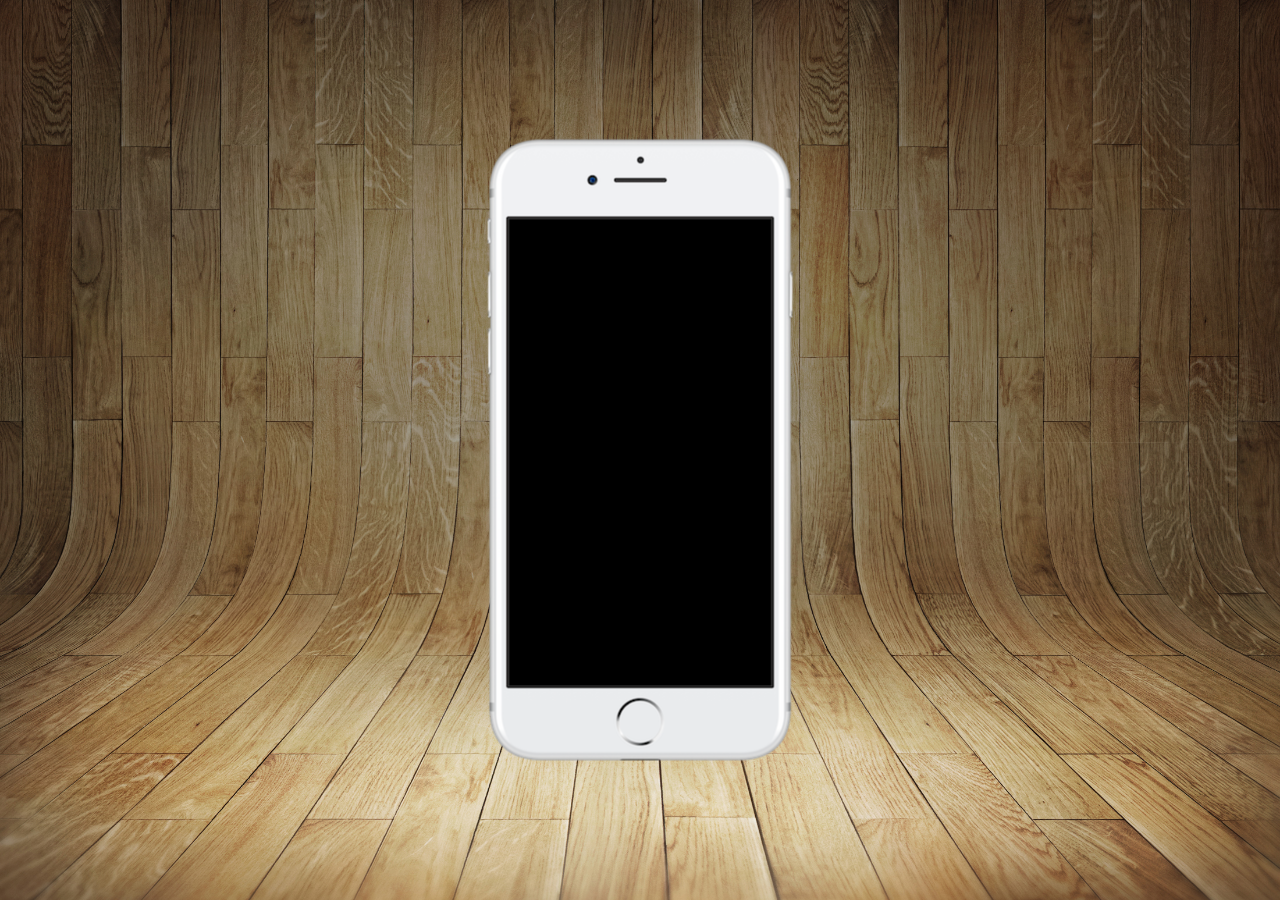
==== index.html @ 0b27002f "starting the project" ====
<!DOCTYPE html>
<html lang="en">
<head>
    <meta charset="UTF-8">
    <meta name="viewport" content="width=device-width, initial-scale=1.0">
    <title>Document</title>
    <link rel="shortcut icon" href="pacote-d013/favicon.ico" type="image/x-icon">
    <link rel="stylesheet" href="styles/style.css">
</head>
<body>
    <main>
        <section id="phone">

        </section>

        <section id="social-medias">

        </section>
    </main>
</body>
</html>
---- styles/style.css ----
* {
    margin: 0px;
    padding: 0px;
}

html, body {
    height: 100vh;
    width: 100vw;
    background-color: black;
}

body {
    background: url(/pacote-d013/imagens/fundo-madeira.jpg) no-repeat top center/cover fixed;
}

main {
    position: relative;
    height: 100vh;
}

section#phone {
    position: absolute;
    top: 50%;
    left: 50%;
    transform: translate(-50%, -50%);
    height: 627px;
    width: 311px;
    background: url(../pacote-d013/imagens/frame-iphone.png) no-repeat;
}
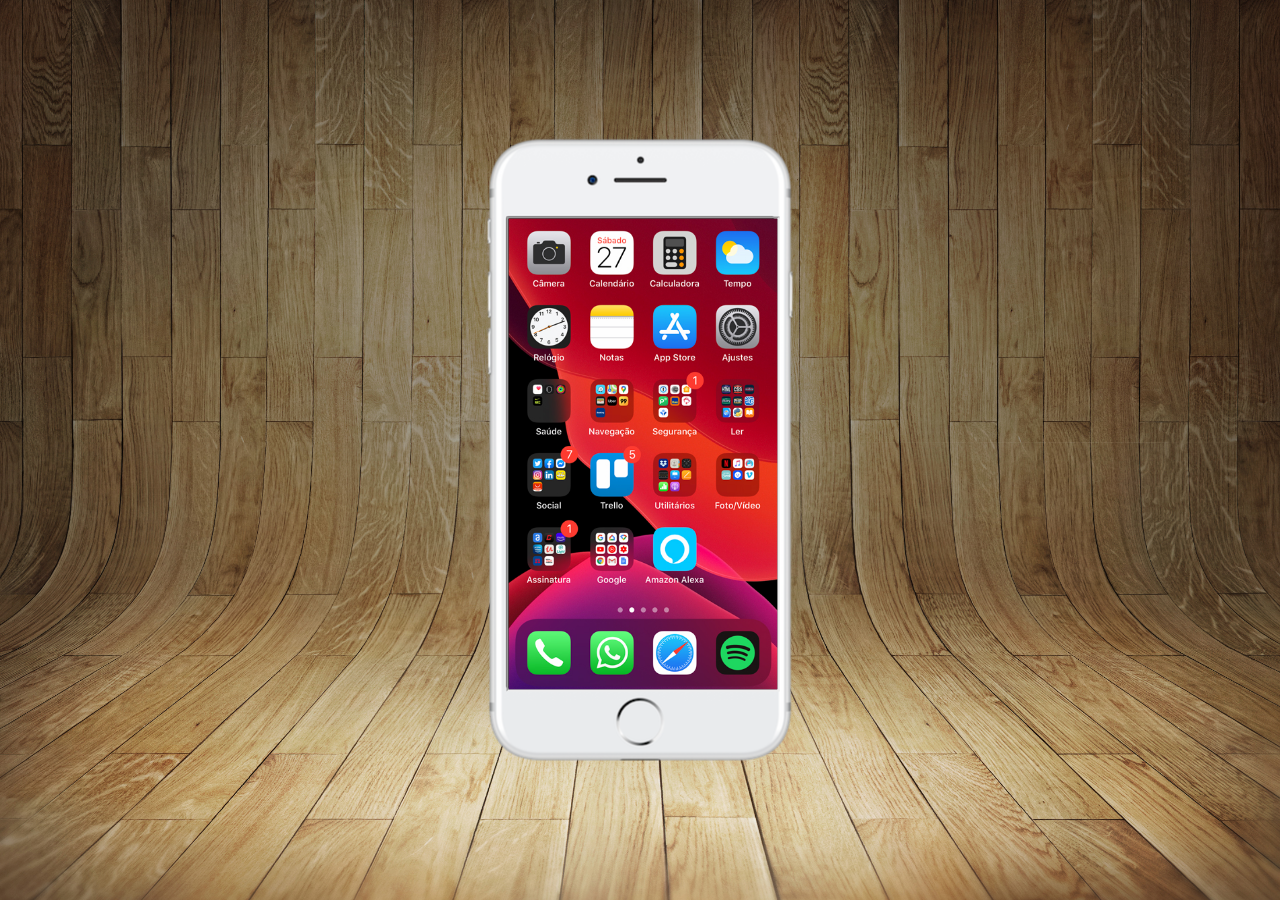
==== commit bb7514b9: "created home page" ====
--- a/index.html
+++ b/index.html
@@ -10,7 +10,7 @@
 <body>
     <main>
         <section id="phone">
-
+            <iframe src="home.html" name="screen" id="screen"></iframe>
         </section>
 
         <section id="social-medias">
--- a/styles/style.css
+++ b/styles/style.css
@@ -26,4 +26,12 @@
     height: 627px;
     width: 311px;
     background: url(../pacote-d013/imagens/frame-iphone.png) no-repeat;
+}
+
+iframe#screen {
+    position: relative;
+    top: 80px;
+    left: 22px;
+    height: 471px;
+    width: 269px;
 }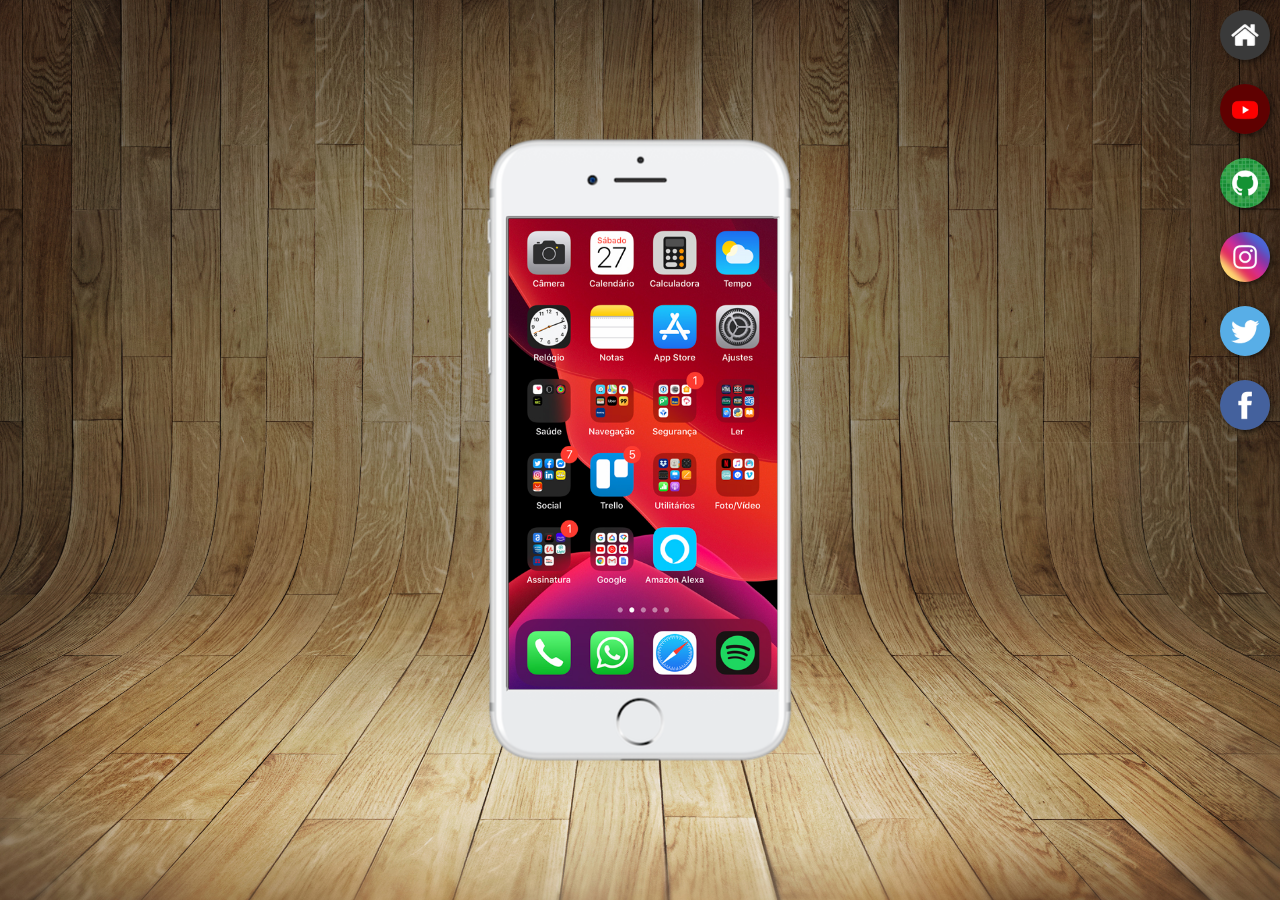
==== commit 3d112fd8: "I've created laterals buttoms" ====
--- a/index.html
+++ b/index.html
@@ -10,11 +10,23 @@
 <body>
     <main>
         <section id="phone">
-            <iframe src="home.html" name="screen" id="screen"></iframe>
+            <iframe src="home.html" name="screen" id="screen">
+                Your browser is not good and its feature is no compatible!
+            </iframe>
         </section>
 
         <section id="social-medias">
+            <a href="" target="screen"><img src="pacote-d013/imagens/logo-home.jpg" alt="Home"></a> <br>
 
+            <a href="" target="screen"><img src="pacote-d013/imagens/logo-youtube.jpg" alt="Youtube"></a> <br>
+
+            <a href="" target="screen"><img src="pacote-d013/imagens/logo-github.jpg" alt="GitHub"></a> <br>
+
+            <a href="" target="screen"><img src="pacote-d013/imagens/logo-instagram.jpg" alt="Instagram"></a> <br>
+
+            <a href="" target="screen"><img src="pacote-d013/imagens/logo-twitter.jpg" alt="Twitter"></a> <br>
+
+            <a href="" target="screen"><img src="pacote-d013/imagens/logo-facebook.jpg" alt="Facebook"></a>
         </section>
     </main>
 </body>
--- a/styles/style.css
+++ b/styles/style.css
@@ -34,4 +34,23 @@
     left: 22px;
     height: 471px;
     width: 269px;
+}
+
+section#social-medias {
+    text-align: right;
+}
+
+section#social-medias img {
+    width: 50px;
+    border-radius: 30px;
+    margin: 10px;
+    box-shadow: 2px 2px 5px rgba(0, 0, 0, 0.518);
+    box-sizing: border-box;
+}
+
+section#social-medias img:hover {
+    border: 2px solid rgba(255, 255, 255, 0.623);
+    transform: translate(-3px, -3px);
+    box-shadow: 5px 5px 10px rgba(0, 0, 0, 0.653);
+    transition: transform .3s, border 1s;
 }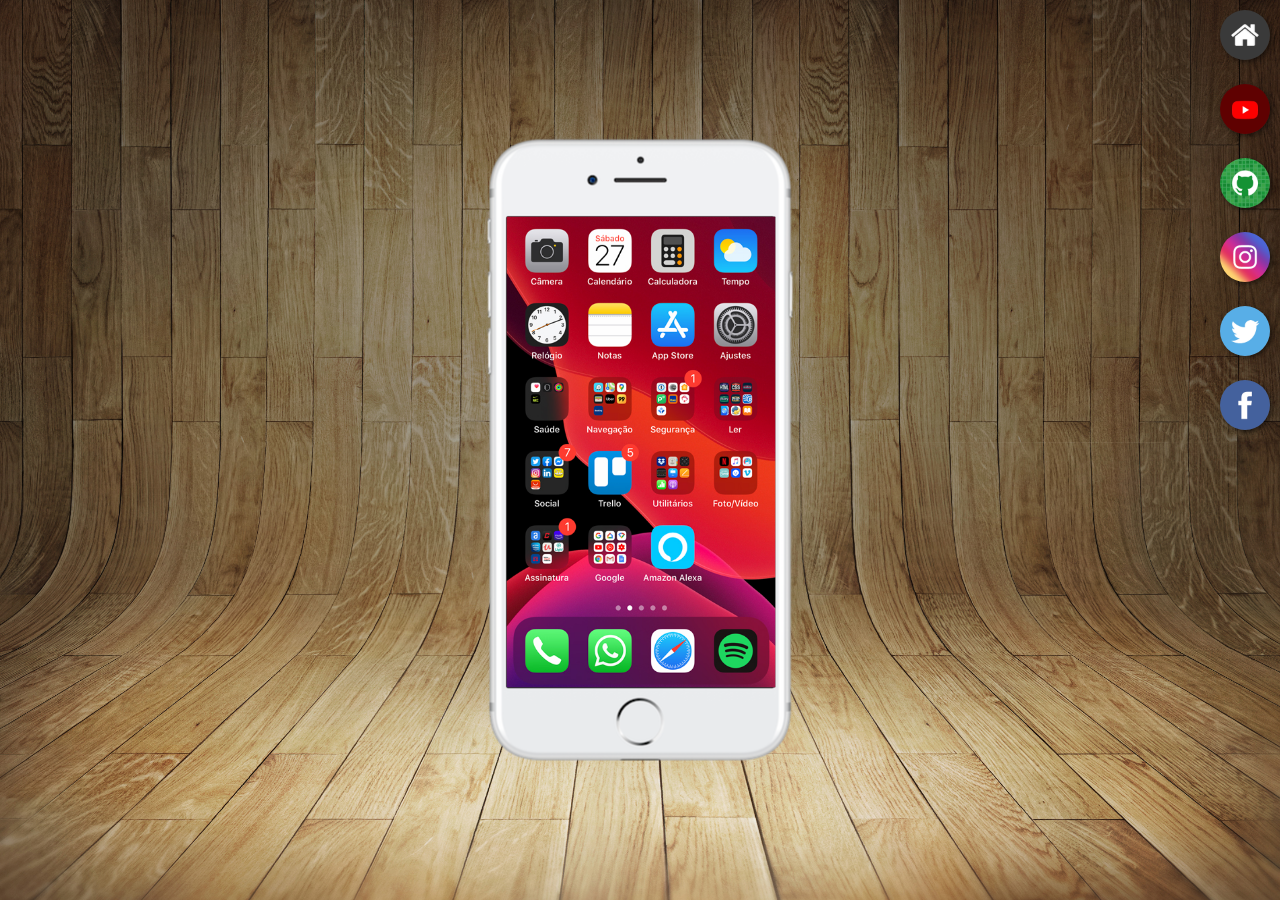
==== commit 42959a98: "changing to my pages" ====
--- a/index.html
+++ b/index.html
@@ -10,23 +10,23 @@
 <body>
     <main>
         <section id="phone">
-            <iframe src="home.html" name="screen" id="screen">
+            <iframe src="home.html" frameborder="0" name="screen" id="screen">
                 Your browser is not good and its feature is no compatible!
             </iframe>
         </section>
 
         <section id="social-medias">
-            <a href="" target="screen"><img src="pacote-d013/imagens/logo-home.jpg" alt="Home"></a> <br>
+            <a href="home.html" target="screen"><img src="pacote-d013/imagens/logo-home.jpg" alt="Home"></a> <br>
 
-            <a href="" target="screen"><img src="pacote-d013/imagens/logo-youtube.jpg" alt="Youtube"></a> <br>
+            <a href="youtube.html" target="screen"><img src="pacote-d013/imagens/logo-youtube.jpg" alt="Youtube"></a> <br>
 
-            <a href="" target="screen"><img src="pacote-d013/imagens/logo-github.jpg" alt="GitHub"></a> <br>
+            <a href="github.html" target="screen"><img src="pacote-d013/imagens/logo-github.jpg" alt="GitHub"></a> <br>
 
-            <a href="" target="screen"><img src="pacote-d013/imagens/logo-instagram.jpg" alt="Instagram"></a> <br>
+            <a href="instagram.html" target="screen"><img src="pacote-d013/imagens/logo-instagram.jpg" alt="Instagram"></a> <br>
 
-            <a href="" target="screen"><img src="pacote-d013/imagens/logo-twitter.jpg" alt="Twitter"></a> <br>
+            <a href="twitter.html" target="screen"><img src="pacote-d013/imagens/logo-twitter.jpg" alt="Twitter"></a> <br>
 
-            <a href="" target="screen"><img src="pacote-d013/imagens/logo-facebook.jpg" alt="Facebook"></a>
+            <a href="facebook.html" target="screen"><img src="pacote-d013/imagens/logo-facebook.jpg" alt="Facebook"></a>
         </section>
     </main>
 </body>
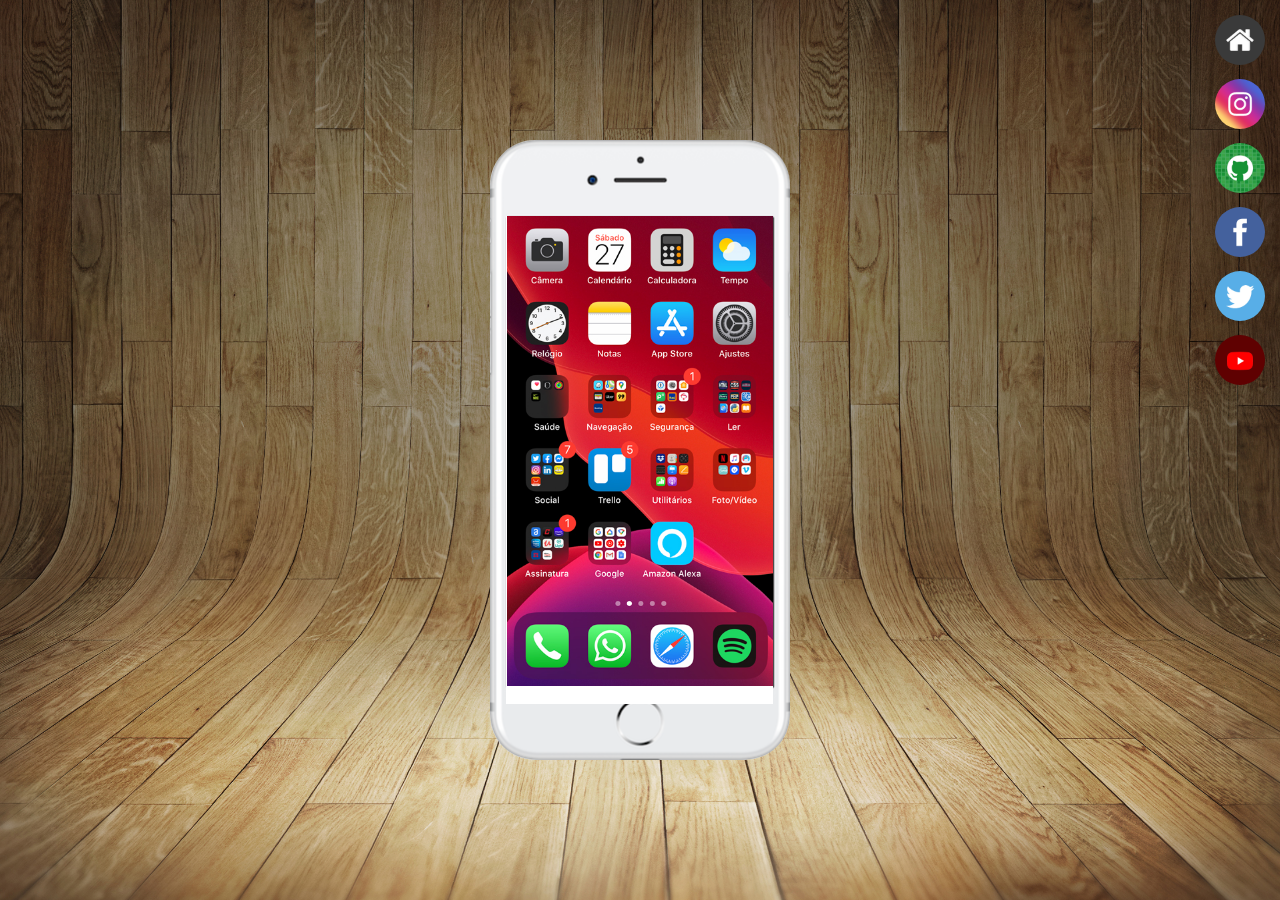
==== commit 1aced10b: "fixing the sizes" ====
--- a/index.html
+++ b/index.html
@@ -3,30 +3,27 @@
 <head>
     <meta charset="UTF-8">
     <meta name="viewport" content="width=device-width, initial-scale=1.0">
-    <title>Document</title>
     <link rel="shortcut icon" href="pacote-d013/favicon.ico" type="image/x-icon">
+    <title>Social medias portfolio</title>
     <link rel="stylesheet" href="styles/style.css">
 </head>
 <body>
     <main>
-        <section id="phone">
-            <iframe src="home.html" frameborder="0" name="screen" id="screen">
-                Your browser is not good and its feature is no compatible!
-            </iframe>
+        <section id="links">
+            <nav>
+                <a href="home.html" target="screen"> <img src="pacote-d013/imagens/logo-home.jpg" alt="Home"> </a>
+                <a href="instagram.html" target="screen"> <img src="pacote-d013/imagens/logo-instagram.jpg" alt="Instagram"> </a>
+                <a href="github.html" target="screen"> <img src="pacote-d013/imagens/logo-github.jpg" alt="GitHub"> </a>
+                <a href="facebook.html" target="screen"> <img src="pacote-d013/imagens/logo-facebook.jpg" alt="Facebook"> </a>
+                <a href="twitter.html" target="screen"> <img src="pacote-d013/imagens/logo-twitter.jpg" alt="Twitter"> </a>
+                <a href="youtube.html" target="screen"> <img src="pacote-d013/imagens/logo-youtube.jpg" alt="Youtube"> </a>
+            </nav>
         </section>
 
-        <section id="social-medias">
-            <a href="home.html" target="screen"><img src="pacote-d013/imagens/logo-home.jpg" alt="Home"></a> <br>
+        <section id="phone">
+            <iframe src="home.html" name="screen" id="screen" frameborder="0">
 
-            <a href="youtube.html" target="screen"><img src="pacote-d013/imagens/logo-youtube.jpg" alt="Youtube"></a> <br>
-
-            <a href="github.html" target="screen"><img src="pacote-d013/imagens/logo-github.jpg" alt="GitHub"></a> <br>
-
-            <a href="instagram.html" target="screen"><img src="pacote-d013/imagens/logo-instagram.jpg" alt="Instagram"></a> <br>
-
-            <a href="twitter.html" target="screen"><img src="pacote-d013/imagens/logo-twitter.jpg" alt="Twitter"></a> <br>
-
-            <a href="facebook.html" target="screen"><img src="pacote-d013/imagens/logo-facebook.jpg" alt="Facebook"></a>
+            </iframe>
         </section>
     </main>
 </body>
--- a/styles/style.css
+++ b/styles/style.css
@@ -1,56 +1,54 @@
 * {
+    padding: 0px;
     margin: 0px;
-    padding: 0px;
+    border: 0px;
 }
 
-html, body {
+body, html {
+    width: 100vw;
     height: 100vh;
-    width: 100vw;
-    background-color: black;
-}
-
-body {
-    background: url(/pacote-d013/imagens/fundo-madeira.jpg) no-repeat top center/cover fixed;
 }
 
 main {
     position: relative;
-    height: 100vh;
+    width: 100%;
+    height: 100%;
+    background: gray url(../pacote-d013/imagens/fundo-madeira.jpg) center center/cover no-repeat fixed;
 }
 
-section#phone {
+nav {
+    padding-top: 10px;
+    float: right;
+}
+
+nav a {
+    display: block;
+    padding: 5px;
+    margin-right: 10px;
+}
+
+nav a img {
+    width: 50px;
+    height: 50px;
+    border-radius: 50%;
+}
+
+#phone {
+    width: 300px;
+    height: 620px;
+    border-radius: 45px;
+    background: white url(../pacote-d013/imagens/frame-iphone.png) center center;
     position: absolute;
     top: 50%;
     left: 50%;
     transform: translate(-50%, -50%);
-    height: 627px;
-    width: 311px;
-    background: url(../pacote-d013/imagens/frame-iphone.png) no-repeat;
 }
 
-iframe#screen {
-    position: relative;
-    top: 80px;
-    left: 22px;
-    height: 471px;
-    width: 269px;
-}
-
-section#social-medias {
-    text-align: right;
-}
-
-section#social-medias img {
-    width: 50px;
-    border-radius: 30px;
-    margin: 10px;
-    box-shadow: 2px 2px 5px rgba(0, 0, 0, 0.518);
-    box-sizing: border-box;
-}
-
-section#social-medias img:hover {
-    border: 2px solid rgba(255, 255, 255, 0.623);
-    transform: translate(-3px, -3px);
-    box-shadow: 5px 5px 10px rgba(0, 0, 0, 0.653);
-    transition: transform .3s, border 1s;
+iframe {
+    margin-top: 76px;
+    margin-left: 16px;
+    width: 267px;
+    height: 488px;
+    border: 0px;
+    padding: 0px;
 }